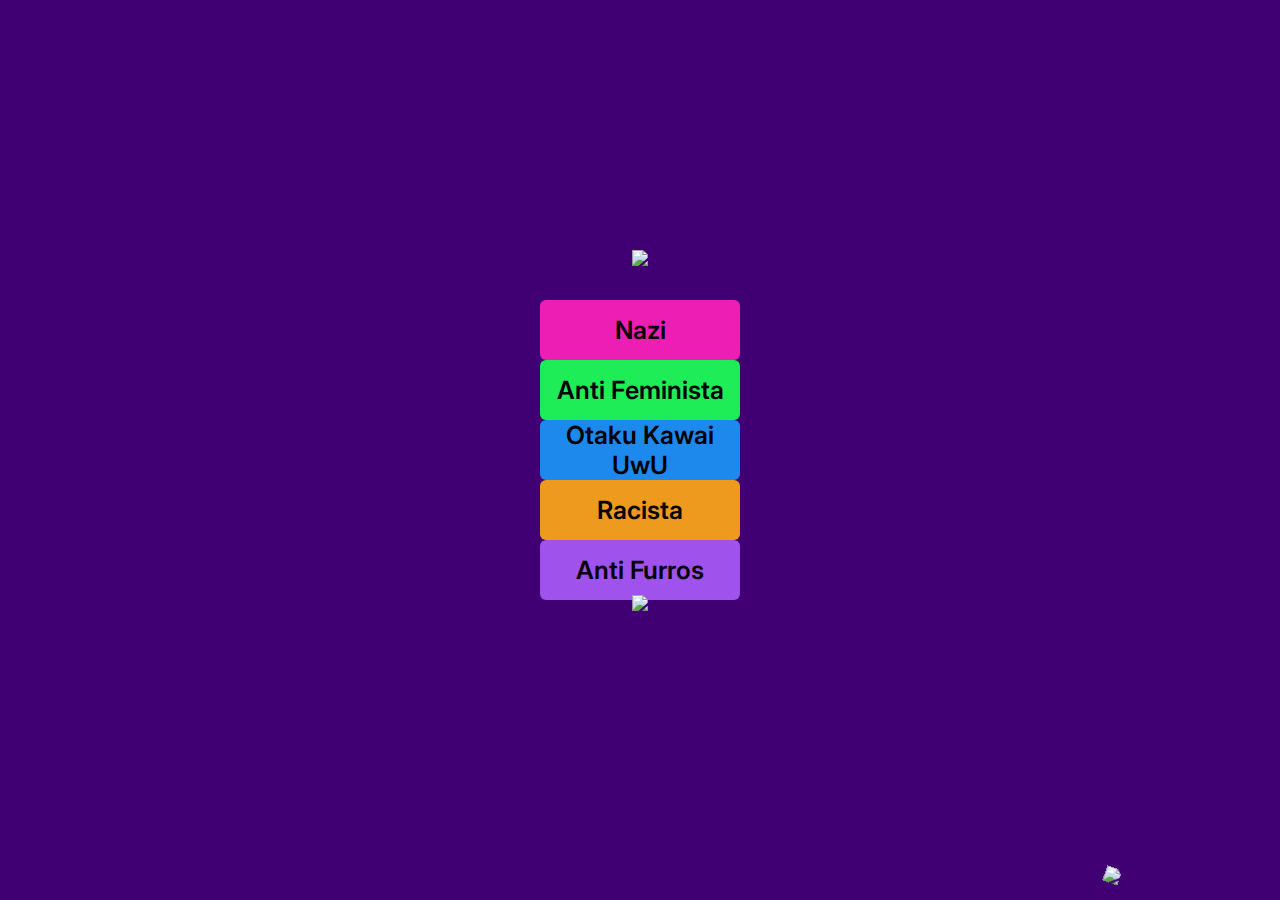
==== llado2.html @ f2048097 "Add files via upload" ====
<!DOCTYPE html>
<html lang="ca">
    <head>
        <title>Wrapped 2023 Lladó</title>
        <meta charset="UTF-8">
		<meta http-equiv="refresh" content="15;url=llado3.html">
        <meta name="viewport" content="width=device-width, initial-scale=1">
        <link href="stylellado.css" rel="stylesheet">
		<link rel="preconnect" href="https://fonts.googleapis.com">
<link rel="preconnect" href="https://fonts.gstatic.com" crossorigin>
<link href="https://fonts.googleapis.com/css2?family=Inter:wght@300;400;600;700&display=swap" rel="stylesheet">
    </head>
    <body id="segon">
	<div class="click-area" onclick="redirectOnClick(event)"></div>
	<div class="click-area2" onclick="redirectOnClick2(event)"></div>
	<img src="img/ona2.png" class="ona1 ona12" />
	<img src="img/ona2.png" class="ona2 ona22" />
        <section id="part4">
            <h2>El 2023 ha set molt variat...</h2>
        </section>
		<section id="part5">
			<p class="g">Has tingut un voltant de 43 personalitats</p>
		</section>
		<section id="part6">
            <h2>Les teves personalitats més comunes:</h2>
        </section>
		<div id="parent">
			<div class="item u">Nazi</div>
			<div class="item dos">Anti Feminista</div>
			<div class="item tres">Otaku Kawai UwU</div>
			<div class="item quatre">Racista</div>
			<div class="item cinc">Anti Furros</div>
		</div>
	<img src="img/pa1.png" class="pa1" />
	<img src="img/pa2.png" class="pa2" />
	<img src="img/pato.png" class="gat pato" />
	
	<script>
    function redirectOnClick(event) {
        // Obtener la posición x del clic
        const clickX = event.clientX;

        // Obtener el ancho total de la ventana
        const windowWidth = window.innerWidth;

        // Definir un umbral para determinar la zona de clic (en este caso, la mitad derecha)
        const threshold = windowWidth / 2;

        // Redirigir solo si el clic ocurre en la parte derecha de la pantalla
        if (clickX > threshold) {
            // Cambiar la URL a tu enlace deseado
            window.location.href = 'llado3.html';
        }
    }

    function redirectOnClick2(event) {
        // Obtener la posición x del clic
        const clickX = event.clientX;

        // Obtener el ancho total de la ventana
        const windowWidth = window.innerWidth;

        // Definir un umbral para determinar la zona de clic (en este caso, la mitad izquierda)
        const threshold = windowWidth / 2;

        // Redirigir solo si el clic ocurre en la parte izquierda de la pantalla
        if (clickX < threshold) {
            // Cambiar la URL a tu enlace deseado
            window.location.href = 'llado.html';
        }
    }
</script>
	
    </body>
</html>
---- stylellado.css ----
html{
    padding: 0;
    margin: 0;
    box-sizing: border-box;
	font-family: 'Inter', sans-serif;
}

body {
    max-width: 400px;
	text-align: center;
	overflow: hidden;
	color: black;
}

#primer {
    background-color: #ff5b49;   
}

#segon {
    background-color: #400073;
	color: white;
}

#tercer {
	background-color: #DAB503;
}

#quart {
	background-color: #121212;
	color: #F8D624;
}

#cinque {
	background-color: #B1B0FE;
}

.g {
	font-size: 20px;
}

section {
	position: absolute;
	top: 50%;
	left: 50%;
}

#part1 {
	transform: translate(-50%, 650px);
	width: 100%;
	animation: 5s ease-in-out text1;
}

#part2 {
	transform: translate(-50%, -650px);
	width: 100%;
	animation: 10s ease-in-out text2;
	animation-delay: 5s;
}

#part3 {
	transform: translate(-50%, -650px);
	width: 70%;
	animation: 6s ease-in-out text1;
	animation-delay: 7s;
}

#part4 {
	transform: translate(-50%, -650px);
	width: 70%;
	animation: 6s ease-in-out text3;
	animation-delay: 0s;
}

#part5 {
	transform: translate(-50%, -650px);
	width: 70%;
	animation: 6s ease-in-out text1;
	animation-delay: 1s;
}

#part6 {
	transform: translate(-50%, -650px);
	width: 70%;
	animation: 8s ease-in-out text4;
	animation-delay: 7s;
}

#part7 {
	transform: translate(-50%, -650px);
	width: 70%;
	animation: 6s ease-in-out text3;
	animation-delay: 0s;
	opacity: 0;
}

#part8 {
	transform: translate(-50%, -650px);
	width: 70%;
	animation: 5s ease-in-out text1;
	animation-delay: 1s;
	opacity: 0;
}

#part9 {
	top: 10%;
	opacity: 0;
	transform: translate(-50%, 0);
	width: 90%;
	animation: 15s ease-in-out text5;
	animation-delay: 5s;
}

#part10 {
	transform: translate(-50%, -650px);
	width: 80%;
	animation: 6s ease-in-out text1;
	animation-delay: 0s;
}

#part11 {
	top: 10%;
	opacity: 0;
	transform: translate(-50%, 0);
	width: 90%;
	animation: 15s ease-in-out text5;
	animation-delay: 5s;
}

#part12 {
	top: 20%;
	opacity: 1;
	transform: translate(-50%, 0);
	width: 90%;
	nimation: 15s ease-in-out text5;
	animation-delay: 0s;
}

#part13 {
	transform: translate(-50%, -100px);
	width: 100%;
	animation: 10s ease-in-out text6;
	animation-delay: 0s;
}

#part14 {
	transform: translate(-50%, -50%);
	width: 70%;
	animation: 10s ease-in-out text7;
	animation-delay: 0s;
	opacity: 1;
}

#primer h1{
	font-size: 40px;
}

#span {
	font-size: 60px;
}

#primer h2 {
	font-size: 40px;
	margin-top: -20px;
}

.mando{
	width: 228.38px;
	position: fixed;
	top: -20px;
	left: -20px;
	transform: rotate(-27.3deg);
	animation: 10s ease-in-out mando;
}

.gat {
	--deg: -33.56deg;
	width: 232px;
	position: fixed;
	bottom: 0;
	right: 0;
	transform: rotate(var(--deg));
	animation: 10s ease-in-out croses;
}

.pato {
	--deg: 19.79deg;
	transform: rotate(var(--deg));
	bottom: -20px;
	right: -50px;
	animation: 10s ease-in-out croses;
}

.croses{
	--deg: 0deg;
	width: 126px;
	position: fixed;
	bottom: 10px;
	right: 10px;
	transform: rotate(var(--deg));
	animation: 10s ease-in-out croses;
}

.mon {
	width: 177px;
	position: fixed;
	bottom: -40px;
	right: -30px;
	transform: rotate(-32.38deg);
	animation: 40s ease-in-out mon;
	opacity: 0;
}

.jan {
	width: 177px;
	position: fixed;
	bottom: -40px;
	right: -30px;
	transform: rotate(-32.38deg);
	animation: 45s ease-in-out jan;
	opacity: 0;
}

.bob {
	width: 177px;
	position: fixed;
	bottom: -40px;
	right: -30px;
	transform: rotate(-32.38deg);
	animation: 47s ease-in-out bob;
	opacity: 0;
}

.eri{
	width: 194px;
	position: fixed;
	top: -20px;
	left: -20px;
	transform: rotate(12.72deg);
	animation: 50s ease-in-out eri;
	opacity: 0;
}

.ona1 {
	--deg: 74.81deg;
	width: 250px;
	position: fixed;
	top: 0px;
	right: -70px;
	transform: rotate(var(--deg));
	animation: 10s ease-in-out ona1;
}

.ona2 {
	--deg: 74.81deg;
	width: 250px;
	position: fixed;
	bottom: 0px;
	left: -70px;
	transform: rotate(var(--deg));
	animation: 10s ease-in-out ona2;
}

.ona12 {
	--deg: 25.76deg;
}

.ona22{
	--deg: -143.78deg;
}

.ona13 {
	--deg: 25.76deg;
	top: -50px;
	right: -20px;
}

.ona23{
	--deg: -143.78deg;
	bottom: -30px;
	left: -70px;
}

.ona14 {
	--deg: 45deg;
	width: 279px;
	top: -50px;
	right: -70px;
}

.ona24{
	--deg: -135.78deg;
	width: 279px;
	bottom: -60px;
	left: -70px;
}

.pa1 {
	position: absolute;
	top: 50%;
	left: 50%;
	transform: translate(-50%, -200px);
	opacity: 1;
	animation: 15s ease-in-out pa1;
}

.pa2 {
	position: absolute;
	top: 50%;
	left: 50%;
	transform: translate(-50%, 145px);
	opacity: 1;
	animation: 15s ease-in-out pa2;
}

#parent{
	position: absolute;
	width: 200px;
	height: 300px;
	top: 50%;
	left: 50%;
	transform-origin: 0% 0%;
	transform: translate(-50%, -50%);
	animation: 15s ease-in-out container;
}

.item{
	width: 100%;
	height: 20%;
	color: #000;
	display: flex;
	align-items: center;
	justify-content: center;
	text-align: center;
	font-size: 25px;
	font-weight: 600;
	border-radius: 6px;
}

.u {
	background-color: #ED1EB3;
}

.dos {
	background-color: #1EED58;
}

.tres {
	background-color: #1E89ED;
}

.quatre {
	background-color: #ED9A1E;
}

.cinc {
	background-color: #9F52EC;
}

.linia {
	width: 90%;
	height: 60px;
	position: absolute;
	left: 50%;
	transform: translate(-50%, 0);
	display: flex;
	align-items: center;
	justify-content: flex-start;
	font-size: 10px;
	font-weight: 300;
	animation: 15s ease-in-out linia;
}

.linia2 {
	width: 90%;
	height: 60px;
	position: absolute;
	left: 50%;
	transform: translate(-50%, 0);
	display: flex;
	align-items: center;
	justify-content: flex-start;
	font-size: 16px;
	font-weight: 300;
	animation: 15s ease-in-out linia;
	margin-left: 20px;
}

.linia h1{
	margin: 0 10px;
}

.primera {
	opacity: 0;
	top: 180px;
	animation-delay: 5s;
}

.segona {
	opacity: 0;
	top: 250px;
	animation-delay: 6s;
}

.tercera {
	opacity: 0;
	top: 320px;
	animation-delay: 7s;
}

.quarta {
	opacity: 0;
	top: 390px;
	animation-delay: 8s;
}

.cinquena {
	opacity: 0;
	top: 460px;
	animation-delay: 9s;
}

.sisena {
	opacity: 0;
	top: 530px;
	animation-delay: 11s;
	justify-content: center;
	margin-left: 10px;
}

.setena {
	opacity: 0;
	top: 230px;
	animation-delay: 22s;
	justify-content: center;
	margin-left: 10px;
}

.setena2 {
	opacity: 0;
	top: 230px;
	animation-delay: 38s;
	justify-content: center;
	margin-left: 10px;
}

.vuitena {
	opacity: 0;
	top: 300px;
	animation-delay: 24s;
	justify-content: center;
	margin-left: 10px;
}

.vuitena2 {
	opacity: 0;
	top: 340px;
	animation-delay: 40s;
	justify-content: center;
	margin-left: 10px;
}

.novena {
	opacity: 0;
	top: 370px;
	animation-delay: 26s;
	justify-content: center;
	margin-left: 10px;
}

.desena {
	opacity: 0;
	top: 280px;
	animation-delay: 0.1s;
	font-weight: 300;
}

.onzena {
	opacity: 0;
	top: 350px;
	animation-delay: 2s;
}

.dotzena {
	opacity: 0;
	top: 420px;
	animation-delay: 4s;
}

.tretzena {
	opacity: 0;
	top: 490px;
	animation-delay: 6s;
}

.catorzena {
	opacity: 0;
	top: 580px;
	animation-delay: 8s;
	left: 70%;
	width: 40%;
}

.quinzena {
	opacity: 0;
	top: 230px;
	animation-delay: 0.1s;
	justify-content: center;
	margin-left: 10px;
	animation-duration: 8s;
	font-size: 20px;
}

.setzena {
	opacity: 0;
	top: 340px;
	animation-delay: 1s;
	justify-content: center;
	margin-left: 10px;
	animation-duration: 8s;
}

.dissetena {
	opacity: 0;
	top: 410px;
	animation-delay: 3s;
	justify-content: center;
	margin-left: 10px;
	animation-duration: 8s;
}

.linia * {
	display: inline;
}

.foto {
	width: 65px;
	border-radius: 6px;
	margin-right: 30px;
}

@keyframes eri {
	0% {
		transform: translate(0, 0);
		opacity: 1;
	}
	10%{
		transform: translate(0, 0);
		opacity: 1;
	}
	12% {
		transform: translate(0, -90px);
		opacity: 1;
	}
	62.5% {
		transform: translate(0, -90px);
		opacity: 1;
	}
	64%{
		transform: translate(0, 0);
		opacity: 1;
	}
	100% {
		transform: translate(0, 0);
		opacity: 1;
	}
}

@keyframes jan {
	0% {
		transform: translate(0, 170px);
		opacity: 1;
	}
	10%{
		transform: translate(0, 170px);
		opacity: 1;
	}
	12% {
		transform: translate(0, 170px);
		opacity: 1;
	}
	62.5% {
		transform: translate(0, 170px);
		opacity: 1;
	}
	64%{
		transform: translate(-40px, -120px);
		opacity: 1;
	}
	90%{
		transform: translate(-40px, -120px);
		opacity: 1;
	}
	92%{
		transform: translate(0px, 170px);
		opacity: 1;
	}
	100%{
		transform: translate(0px, 170px);
		opacity: 1;
	}
}

@keyframes bob {
	0% {
		transform: translate(0, 170px);
		opacity: 1;
	}
	10%{
		transform: translate(0, 170px);
		opacity: 1;
	}
	12% {
		transform: translate(0, 170px);
		opacity: 1;
	}
	62.5% {
		transform: translate(0, 170px);
		opacity: 1;
	}
	64%{
		transform: translate(0, 170px);
		opacity: 1;
	}
	90%{
		transform: translate(0, 170px);
		opacity: 1;
	}
	92%{
		transform: translate(-40px, -120px);
		opacity: 1;
	}
	100%{
		transform: translate(-40px, -120px);
		opacity: 1;
	}
}

@keyframes mon {
	0% {
		transform: translate(0, 0);
		opacity: 1;
	}
	10%{
		transform: translate(0, 0);
		opacity: 1;
	}
	12% {
		transform: translate(0, 140px);
		opacity: 1;
	}
	62.5% {
		transform: translate(0, 140px);
		opacity: 1;
	}
	64%{
		transform: translate(0, 270px);
		opacity: 1;
	}
	100% {
		transform: translate(0, 270px);
		opacity: 1;
	}
}

@keyframes linia {
	0% {
		transform: translate(600px, 0);
		opacity: 1;
	}
	10%{
		transform: translate(600px, 0);
		opacity: 1;
	}
	25% {
		transform: translate(-50%, 0);
		opacity: 1;
	}
	100% {
		transform: translate(-50%, 0);
		opacity: 1;
	}
}

@keyframes pa1 {
	0% {
		opacity: 0;
	}
	43%{
		opacity: 0;
	}
	45% {
		opacity: 1;
		transform: translate(-50%, -90%);
	}
	58% {
		transform: translate(-50%, -200px);
		opacity: 1;
	}
	100% {
		transform: translate(-50%, -200px);
		opacity: 1;
	}
}

@keyframes pa2 {
	0% {
		opacity: 0;
	}
	43%{
		opacity: 0;
	}
	45% {
		opacity: 1;
		transform: translate(-50%, -10%);
	}
	58% {
		transform: translate(-50%, 145px);
		opacity: 1;
	}
	100% {
		transform: translate(-50%, 145px);
		opacity: 1;
	}
}

@keyframes container {
	0% {
		opacity: 0;
	}
	43%{
		opacity: 0;
	}
	45% {
		opacity: 1;
		transform: scaleY(0) translate(-50%, -50%);
	}
	58% {
		transform: scaleY(1) translate(-50%, -50%);
		opacity: 1;
	}
	100% {
		transform: scaleY(1) translate(-50%, -50%);
		opacity: 1;
	}
}

@keyframes text1 {
	0% {
		transform: translate(-50%, 650px);
		opacity: 1;
	}
	20% {
		transform: translate(-50%, -50%);
		opacity: 1;
	}
	80% {
		transform: translate(-50%, -50%);
		opacity: 1;
	}
	100% {
		transform: translate(-50%, 650px);
		opacity: 1;
	}
}

@keyframes text7 {
	0% {
		transform: translate(-50%, 650px);
	}
	20% {
		transform: translate(-50%, 650px);
	}
	30% {
		transform: translate(-50%, -50%);
	}
	100% {
		transform: translate(-50%, -50%);
	}
}

@keyframes text2 {
	0% {
		transform: translate(-50%, 650px);
	}
	10% {
		transform: translate(-50%, -50%);
	}
	30%{
		transform: translate(-50%, -100px);
	}
	80% {
		transform: translate(-50%, -100px);
	}
	100% {
		transform: translate(-50%, 650px);
	}
}

@keyframes text6 {
	0% {
		transform: translate(-50%, 650px);
	}
	10% {
		transform: translate(-50%, -50%);
	}
	30%{
		transform: translate(-50%, -100px);
	}
	80% {
		transform: translate(-50%, -100px);
	}
	100% {
		transform: translate(-50%, -100px);
	}
}

@keyframes text3 {
	0% {
		transform: translate(-50%, 650px);
		opacity: 1;
	}
	10% {
		transform: translate(-50%, -50%);
		opacity: 1;
	}
	30%{
		transform: translate(-50%, -150px);
		opacity: 1;
	}
	80% {
		transform: translate(-50%, -150px);
		opacity: 1;
	}
	100% {
		transform: translate(-50%, 650px);
		opacity: 1;
	}
}

@keyframes text4 {
	0% {
		transform: translate(-50%, 650px);
	}
	20% {
		transform: translate(-65%, -310px);
	}
	80% {
		transform: translate(-65%, -310px);
	}
	100% {
		transform: translate(-50%, 650px);
	}
}

@keyframes text5 {
	0% {
		transform: translate(-250%, 0);
		opacity: 1;
	}
	20% {
		transform: translate(-50%, 0);
		opacity: 1;
	}
	80% {
		transform: translate(-50%, 0);
		opacity: 1;
	}
	100% {
		transform: translate(-50%, 0);
		opacity: 1;
	}
}

@keyframes croses {
	0% {
		transform: translate(500%, 500%) rotate(1720deg);
		opacity: 1;
	}
	10% {
		transform: translate(0, 0) rotate(var(--deg));
		opacity: 1;
	}
	100% {
		transform: translate(0, 0) rotate(var(--deg));
		opacity: 1;
	}
}

@keyframes mando {
	0% {
		transform: translate(-500%, -500%) rotate(1720deg);
		opacity: 1;
	}
	10% {
		transform: translate(0, 0) rotate(-27.3deg);
		opacity: 1;
	}
	100% {
		transform: translate(0, 0) rotate(-27.3deg);
		opacity: 1;
	}
}

@keyframes ona1 {
	0% {
		transform: translate(500%, -500%) rotate(1720deg);
		opacity: 1;
	}
	10% {
		transform: translate(0, 0) rotate(var(--deg));
		opacity: 1;
	}
	100% {
		transform: translate(0, 0) rotate(var(--deg));
		opacity: 1;
	}
}

@keyframes ona2 {
	0% {
		transform: translate(-500%, 500%) rotate(1720deg);
		opacity: 1;
	}
	10% {
		transform: translate(0, 0) rotate(var(--deg));
		opacity: 1;
	}
	100% {
		transform: translate(0, 0) rotate(var(--deg));
		opacity: 1;
	}
}

.click-area {
            position: fixed;
            top: 0;
            right: 0;
            bottom: 0;
            left: 60%;
            background-color: rgba(0, 0, 0, 0); /* Color de fondo para resaltar la zona clickeable */
            cursor: pointer;
			z-index: 99;
        }
		
.click-area2 {
            position: fixed;
            top: 0;
            right: 60%; /* Cambiado a la mitad derecha */
            bottom: 0;
            left: 0;
            background-color: rgba(0, 0, 0, 0); /* Cambiado a azul para resaltar la zona clickeable */
            cursor: pointer;
			z-index: 99;
        }

video {
	position: absolute;
	top: 50%;
	left: 50%;
	transform: translate(-50%, -50%);
	width: 50vw;
	height: 50vw;
	animation: 23s ease-in-out video;
	transform-origin: 0 0;
	border: solid black 5px;
	border-radius: 10%;
	z-index: 2;
	opacity: 1;
}

button {
	position: absolute;
	top: 50%;
	left: 50%;
	transform: translate(-50%, -50%);
	width: 50vw;
	height: 50vw;
	animation: 23s ease-in-out video;
	transform-origin: 0 0;
	border: solid black 5px;
	border-radius: 10%;
	background-color: red;
	font-size: 40px;
	z-index: 3;
	opacity: 1;
}

@keyframes video {
	0% {
		transform: scale(0) translate(-50%, -50%);
		opacity: 0;
	}
	45% {
		transform: scale(0) translate(-50%, -50%);
		opacity: 0;
	}
	47% {
		transform: scale(1) translate(-50%, -50%);
		opacity: 1;
	}
	100% {
		transform: scale(1) translate(-50%, -50%);
		opacity: 1;
	}
}
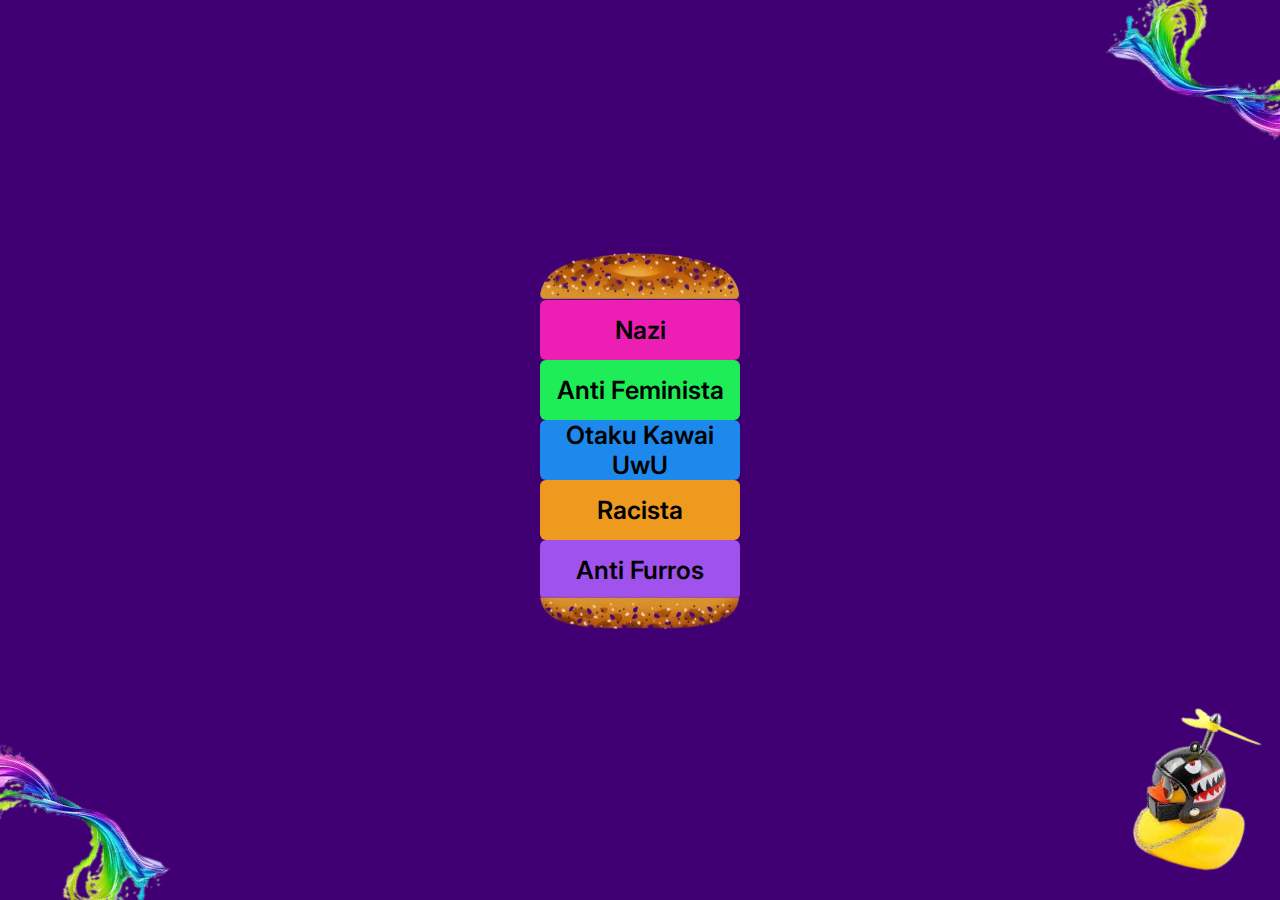
==== commit 6f20311d: "Update llado2.html" ====
--- a/llado2.html
+++ b/llado2.html
@@ -66,10 +66,10 @@
         // Redirigir solo si el clic ocurre en la parte izquierda de la pantalla
         if (clickX < threshold) {
             // Cambiar la URL a tu enlace deseado
-            window.location.href = 'llado.html';
+            window.location.href = 'index.html';
         }
     }
 </script>
 	
     </body>
-</html>+</html>
